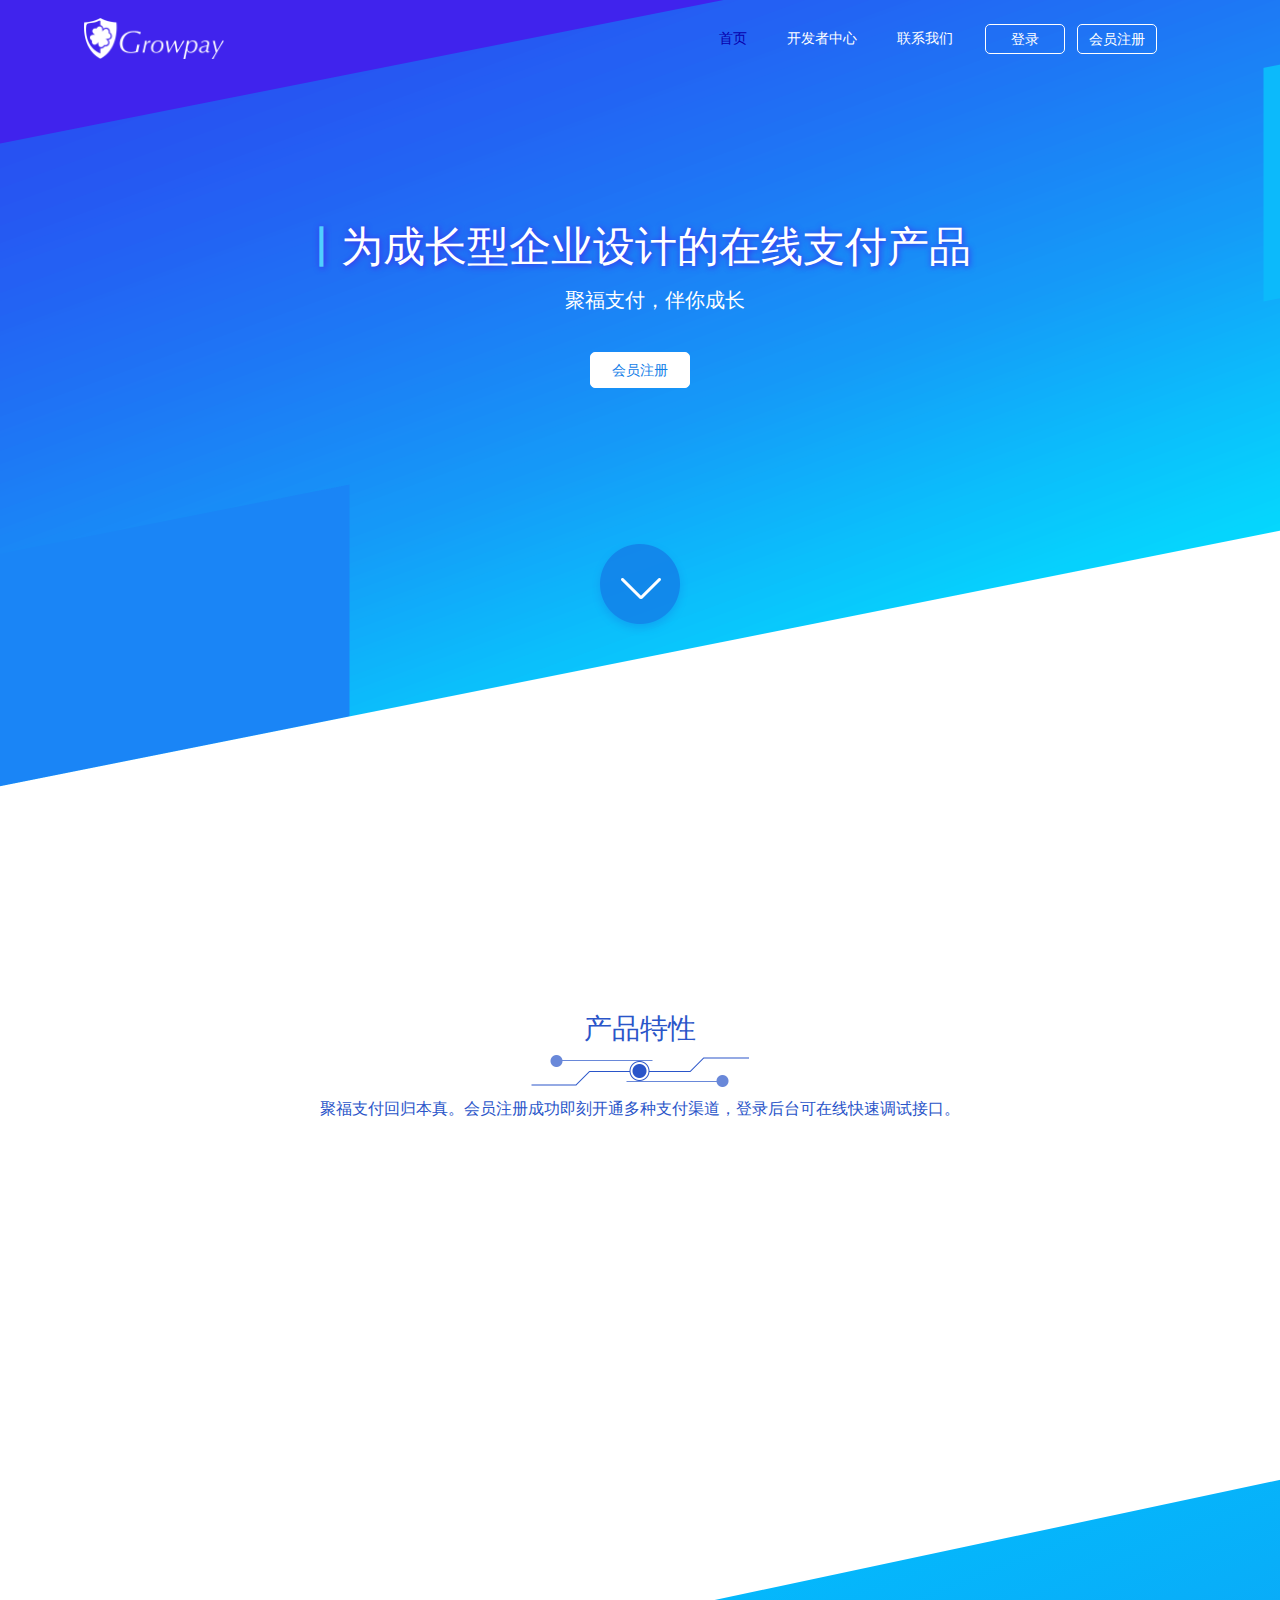
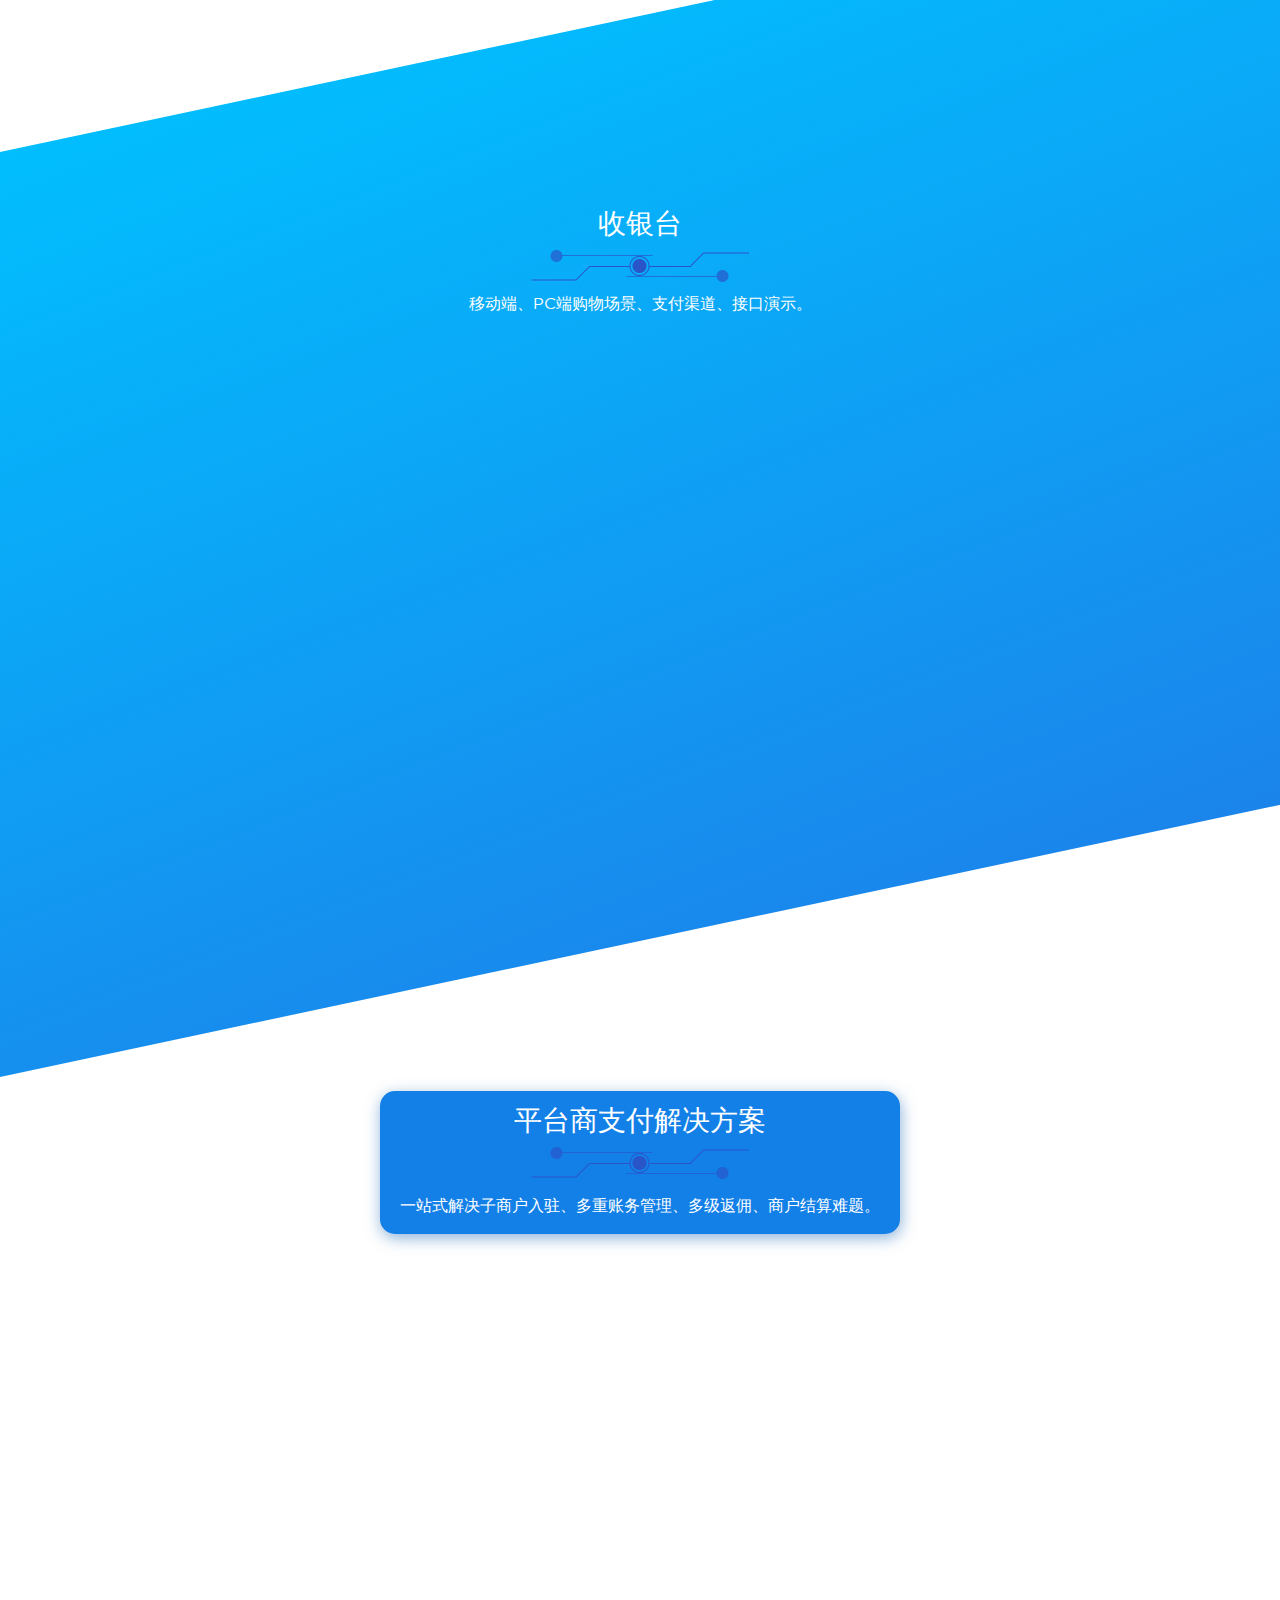
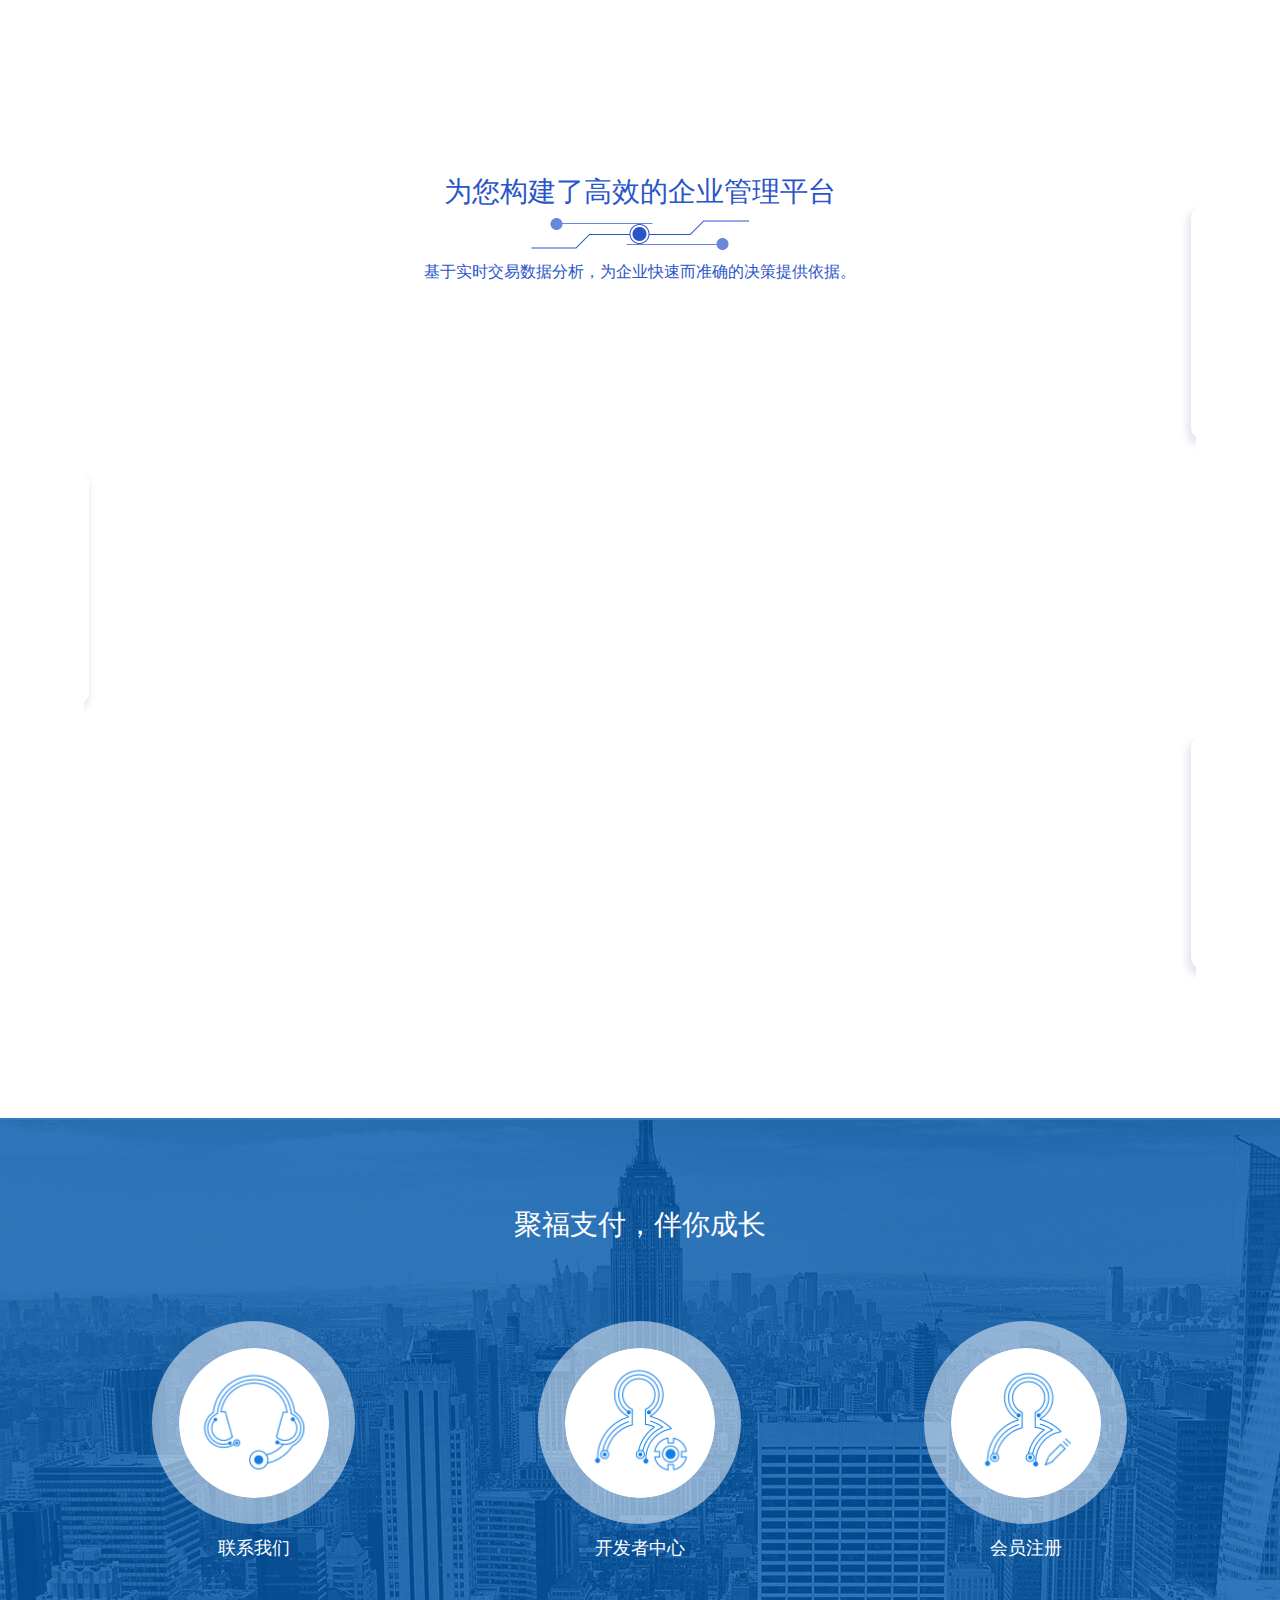
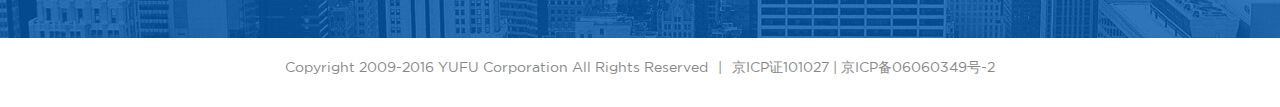
==== webapp/index.html @ 785b42b3 "init" ====
<!DOCTYPE html>
<html lang="en">

<head>
    <meta charset="UTF-8">
    <title>裕福支付</title>
    <link rel="stylesheet" type="text/css" href="css/reset.css">
    <link rel="stylesheet" type="text/css" href="css/index.css">
    <link rel="stylesheet" type="text/css" href="css/aos.css">
    <style type="text/css">
        [aos=fade-down] {
            -webkit-transform:translate(0,-50px);
            -ms-transform:translate(0,-50px);
            transform:translate(0,-50px);
            -webkit-transition-delay:1s;
            -webkit-transition-duration:3s
        }
        [aos=fade-down].aos-animate {
            -webkit-transform:translate(0,0);
            -ms-transform:translate(0,0);
            transform:translate(0,0)
        }
        [aos=fade-in].aos-animate {
            -webkit-transition-delay:1.5s;
            -webkit-transition-duration:1s;
            -webkit-transition-timing-function:ease;
            opacity: 0;
        }
        [aos=fade-in].aos-animate {
            opacity: 1;
            -webkit-transform:translate(0,0);
            -ms-transform:translate(0,0);
            transform:translate(0,0)
        }
        [aos=fade-up].aos-animate {
            -webkit-transform:translate(0,0);
            -ms-transform:translate(0,0);
            transform:translate(0,0);
        }
/*        a.btn1{
            -webkit-transition:none;
        }*/
        a.btn1:hover{
            -webkit-transition:none;
        }

        /*2017.5.16适配移动端*/

    </style>
    <script type="text/javascript" src="js/meta.js"></script>
</head>

<body>
    <div class="wrap">
        <div class="header-bg"></div>
        <div class="content">
            <header>
                <a class="imgLink" href="index.html"><img src="img/logo-index.png" /></a>
                <ul class="nav">
                    <li><a class="nav-active" href="index.html">首页</a></li>
                    <li><a href="developer.html">开发者中心</a></li>
                    <li><a href="contactUs.html">联系我们</a></li>
                </ul>
                <a href="login.html" class="btn">登录</a>
                <a href="register.html" class="btn">会员注册</a>
            </header>
            <div class="sec-head">
                <h2 aos="slide-left"><span class="line">|</span>&nbsp;为成长型企业设计的在线支付产品</h2>
                <h3 aos="fade-down">聚福支付，伴你成长</h3>
                <div aos="fade-in">
                    <a href="register.html" class="btn1">会员注册</a>
                </div>
                
                <div><span class="btn-arrow"></span></div>
            </div>
            <div class="sec-content">
                <div class="sec-header" aos="slide-up">
                    <h2 style="color:#2a55c9">产品特性</h2>
                    <div class="title-img"></div>
                    <p class="sec-pt">聚福支付回归本真。会员注册成功即刻开通多种支付渠道，登录后台可在线快速调试接口。</p>
                </div>
                <ul class="sec-ul" style="height:510px;" aos="fade-up">
                    <li >
                        <h4>更简洁</h4>
                        <div class="bg sec-pro" data-ibg-bg="img/jianjie.png"></div>
                        <p>聚福支付系统底层处理了更多的任务，
                            <br>以确保接口的更加简洁易读。
                            <br>开发者不必成为支付专家，
                            <br> 依然可以快速接入聚福支付。</p>
                    </li>
                    <li>
                        <h4>多渠道</h4>
                        <div class="bg sec-pro" data-ibg-bg="img/dqudao.png"></div>
                        <p>注册成功，微信支付、支付宝、
                            <br>1银行卡支付渠道将自动开通。
                            <br>您可以使用聚福支付的“PC收银台”
                            <br> 以及“移动收银台”完成最终收款 。</p>
                    </li>
                    <li >
                        <h4>安全稳定</h4>
                        <div class="bg sec-pro" data-ibg-bg="img/safe.png"></div>
                        <p>聚福支付使用了RSA加密技术，
                            <br>以确保每一笔交易都能准确无误的完成。
                            <br>系统接口支持并发200+次/秒，
                            <br> 即使交易量的陡然上升，依然应对自如。</p>
                    </li>
                </ul>
            </div>
            <div class="sec-content wt" style="margin-top:170px">
                <div class="sec-header" aos="slide-up">
                    <h2 style="color:#fff">收银台</h2>
                    <div class="title-img"></div>
                    <p class="sec-pt sec2">移动端、PC端购物场景、支付渠道、接口演示。</p>
                </div>
                <div class="sec2-img">
                    <div class="secImgBox">
                        <img class="secImg1" aos="fade-right" style="float:left" src="img/computer.png" width="703">
                        <img class="secImg2" aos="fade-down" src="img/phone.png" data-aos-delay="300" width="184" style="position:absolute;left:460px;top:213px;">
                        <div class="sec2-imgr" aos="fade-left">
                            <ul class="rt">
                                <li>从这一刻开始，
                                    <br>只有快捷、安全的收款体验。</li>
                                <li>H5支付、公众号支付、扫码支付，
                                    <br>满足不同支付场景的需求。</li>
                            </ul>
                            <ul class="rb">
                                <li></li>
                                <li></li>
                                <li></li>
                                <!-- <li class="txt">（支付方式：微信支付、支付宝、银行卡支付）</li> -->
                            </ul>
                        </div>
                    </div>
                </div>
            </div>
            <div class="sec-content wt wt3">
                <div class="solve" aos="slide-up">
                    <h2>平台商支付解决方案</h2>
                    <div class="title-img"></div>
                    <p class="sec-pt">一站式解决子商户入驻、多重账务管理、多级返佣、商户结算难题。</p>
                </div>
                <div class="sec2-img" style="margin-top:0">
                    <div class="sec3" aos="fade-right">
                        <h2>轻松管理子商户</h2>
                        <img src="img/11.png" width="425">
                        <p>子商户快速入件，
                            <br>每一笔交易数据都清晰可查;</p>
                    </div>
                    <div class="sec3" aos="fade-left">
                        <h2>智能清结算系统，合法合规</h2>
                        <img src="img/12.png" width="425">
                        <p>全新设计的清结算系统，
                            <br>可以从多维度设置返佣比例；
                            <br>规范的资金管理，
                            <br>确保二次清算合法合规;</p>
                    </div>
                </div>
            </div>
            <div class="sec-content lt">
                <div aos="slide-up">
                    <h2 style="color:#2a55c9">为您构建了高效的企业管理平台</h2>
                    <div class="title-img"></div>
                    <p class="sec-pt">基于实时交易数据分析，为企业快速而准确的决策提供依据。</p>
                </div>
                <div class="sec2-img">
                    <ul class="sec-lt-ul">
                        <li class="fr" aos="slide-left" style="transition-duration: 1.8s;">
                            <div class="item">
                                <div class="head-img"><img src="img/01.png" width="62"><span>开发者</span></div>
                                <p>灵活的在线接口调试工具，</p>
                                <p>开发者可快速调试参数，</p>
                                <p>并实时查看调试结果；</p>
                                <p>使用webHooks工具，</p>
                                <p>可调试您创建的应用的多个异步消息通知事件。</p>
                            </div>
                            <img class="pic" src="img/01.jpg" width="290">
                        </li>
                        <li class="fl" aos="slide-right" style="transition-duration: 1.8s;">
                            <div class="item">
                                <div class="head-img"><img src="img/02.png" width="62"><span>运营管理人员</span></div>
                                <p>对于运营管理人员而言，</p>
                                <p>掌握交易数据变化至关重要。</p>
                                <p>成长、、裕福支付提供按交易量、渠道、</p>
                                <p>时间段三种统计维度，</p>
                                <p>您也可以查看每一笔交易的详细信息。</p>
                            </div>
                            <img class="pic" src="img/02.jpg" width="290">
                        </li>
                        <li class="fr" aos="slide-left" style="transition-duration: 1.8s;">
                            <div class="item">
                                <div class="head-img"><img src="img/03.png" width="62"><span>财务人员</span></div>
                                <p>每一笔即时到帐的交易资金</p>
                                <p>让财务人员对账工作变的轻而易举。</p>
                            </div>
                            <img class="pic" src="img/03.jpg" width="290">
                        </li>
                    </ul>
                </div>
            </div>
            <div class="footer">
                <div class="footer-ct">
                    <h2>聚福支付，伴你成长</h2>
                    <ul class="ft-ul">
                        <li>
                            <a href="contactUs.html">
                                <div class="box">
                                    <div class="circle"></div>
                                </div>
                                <p>联系我们</p>
                            </a>
                        </li>
                        <li>
                            <a href="developer.html">
                                <div class="box">
                                    <div class="circle"></div>
                                </div>
                                <p>开发者中心</p>
                            </a>
                        </li>
                        <li>
                            <a href="register.html">
                                <div class="box">
                                    <div class="circle"></div>
                                </div>
                                <p>会员注册</p>
                            </a>
                        </li>
                    </ul>
                    <p class="horP">Copyright 2009-2016 YUFU Corporation All Rights Reserved<span class="horLine">|</span>京ICP证101027 | 京ICP备06060349号-2</p>
                </div>
            </div>
        </div>
        <!-- <div id="stripes"></div> -->
        <div id="stripes2"></div>
        <div id="goTop" class="goTop"></div>
    </div>
    <script type="text/javascript" src="js/jquery.min.js"></script>
    <script type="text/javascript" src="js/plugins/scrollanim/scrollanim.js"></script>
    <script type="text/javascript" src="js/jquery-bg/jquery-interactive_bg.js"></script>
    <script type="text/javascript" src="js/aos.js"></script>
    <script type="text/javascript">
    $(window).scroll(function() {
        var sc = $(window).scrollTop();
        if (sc > 0) {
            $("#goTop").css("display", "block");
        } else {
            $("#goTop").css("display", "none");
        }
    });
    $("#goTop").click(function() {
        $('body,html').animate({
            scrollTop: 0
        }, 300);
    });
    $(".bg").interactive_bg();
        AOS.init({
            duration: 1000,
            once:true
        });
    </script>
</body>

</html>
---- webapp/css/index.css ----
* {
	box-sizing:border-box
}
@font-face {
	font-family:'GothamBook';
	src:url('../fonts/Gotham-Book.eot');
	src:url('../fonts/Gotham-Book.woff') format('woff'),url('../fonts/Gotham-Book.ttf') format('truetype');
	font-style:normal;
	font-weight:200
}
;html,body {
	width:100%;
	overflow-x:hidden;
	font-family:'GothamBook';
}
body {
	overflow-x:hidden;
	font-family:FZLanTingHei-L-GBK,GothamBook,helvetica,arial,"Microsoft Yahei",微软雅黑,sans-serif;
	font-weight:200!important;
	-webkit-font-smoothing:antialiased;
	text-rendering:optimizeLegibility;
}
.wrap {
	width:1920px;
	position:absolute;
	left:50%;
	margin-left:-960px
}
.header-bg {
	width:1920px;
	height:923px;
	position:absolute;
	left:0;
	top:0;
	background:url(../img/header-bg.png) no-repeat;
	background-size:100%
}
.content {
	width:1112px;
	position:absolute;
	left:50%;
	margin-left:-556px;
	z-index:500;
	text-align:center
}
header {
	height:43px;
	margin:18px 0;
	text-align:center
}
header img {
	height:41px;
	float:left
}
header ul {
	line-height:43px;
	margin-left:475px;
	float:left
}
.nav li {
	float:left;
	padding:0 20px
}
.nav li a {
	color:#fff;
	font-size:14px
}
.nav li a:hover {
	color:#0800ac;
	text-decoration:none
}
.nav li a.nav-active {
	color:#0800ac
}
a.btn {
	display:inline-block;
	width:80px;
	height:30px;
	line-height:30px;
	font-size:14px;
	margin:6px 12px;
	text-align:center;
	float:left;
	border:1px solid #fff;
	border-radius:5px;
	background-color:inherit;
	color:#fff;
	cursor:pointer
}
a.btn:last-child {
	margin-left:0
}
a.btn:hover {
	background-color:#fff;
	color:#000;
	text-decoration:none;
}
a.btn1 {
	display:inline-block;
	font-size:14px;
	float:inherit;
	width:100px;
	height:36px;
	line-height:36px;
	margin:36px 6px 6px;
	text-align:center;
	border:1px solid #fff;
	border-radius:5px;
	background-color:#fff;
	color:#1380e8;
	cursor:auto!important
}
a.btn1:hover {
	text-decoration:none;
	color:#000;
	cursor:pointer;
	-webkit-transition:none;
}
a.btn-active {
	background-color:#fff;
	color:#000
}
#stripes {
	position:absolute;
	width:100%;
	height:927px;
	overflow:hidden;
	-webkit-transform:skewY(-12deg);
	transform:skewY(-12deg);
	-webkit-transform-origin:0;
	transform-origin:0;
	background:-webkit-linear-gradient(300deg,#255af2 0%,#04dcfe 100%);
	background:linear-gradient(150deg,#255af2 0%,#04dcfe 100%)
}
#stripes2 {
	position:absolute;
	left:0;
	top:1820px;
	width:100%;
	height:925px;
	overflow:hidden;
	-webkit-transform:skewY(-12deg);
	transform:skewY(-12deg);
	-webkit-transform-origin:0;
	transform-origin:0;
	background:-webkit-linear-gradient(300deg,#00c1ff 0%,#1c81ea 100%);
	background:linear-gradient(170deg,#00c1ff 0%,#1c81ea 100%)
}
.sec-head {
	width:700px;
	margin:0 auto
}
.sec-head .btn {
	float:inherit;
	margin-top:36px
}
.sec-head h2 {
	margin:170px auto 20px;
	text-shadow:1px 1px 6px #4023ed;
	text-indent:5px;
	line-height:35px;
	font-size:42px;
	color:#fff;
	/*border-left:5px solid #50cfff*/
}
.line{color: #50cfff;font-weight: bold}
.sec-head h3 {
	line-height:30px;
	font-size:20px;
	margin-left:29px;
	color:#fff;
	text-align:center;
}
.btn-arrow {
	display:inline-block;
	width:98px;
	height:98px;
	margin-top:145px;
	background:url(../img/btn-arrow.png)
}
.sec-content {
	margin-top:185px;
	color:#2a55c9
}
.wt {
	color:#fff
}
.sec-content h2 {
	font-size:28px;
	line-height:50px;
	margin-bottom:0
}
.sec-content .title-img {
	width:220px;
	height:32px;
	margin:0 auto;
	background:url(../img/1.png);
	background-size:220px 32px;
	background-repeat:no-repeat
}
.sec-content p.sec-pt {
	font-size:16px;
	padding:12px 0 65px
}
.sec-content p.sec2 {
	padding-bottom:0
}
ul.sec-ul {
	width:100%;
	height:auto;
	overflow:hidden;
	margin:0 auto;
	padding-bottom:100px
}
ul.sec-ul li {
	box-shadow:0px 1px 3px rgba(0,131,255,0.35);
	background-color:#fff;
	float:left;
	margin:3px 36px 3px 3px;
	width:340px;
	padding:35px 0;
	height:500px;
	font-size:12px;
	line-height:25px;
	color:#000;
	text-align:center
}
ul.sec-ul li:last-child {
	margin-right:0
}
.sec-pro {
	width:340px;
	height:255px;
	margin-top:43px;
	padding:0 35px
}
.ibg-bg {
	width:270px!important;
	height:200px!important
}
ul.sec-ul li h4 {
	font-size:22px;
	color:#000
}
ul.sec-ul li p {
	font-size:16px;
	line-height:25px;
	color:#55585b;
	margin:-20px 24px 60px
}
.sec3 h2 {
	font-size:20px;
	position:absolute;
	left:162px;
	top:7px;
	color:#fff
}
.sec2-img {
	height:auto;
	overflow:hidden;
	text-align:left;
	position:relative;
}
.sec2-img img {
	float:left
}
.sec2-imgr {
	width:400px;
	float:right;
	margin-top:120px
}
.rt {
	position:relative;
	padding-left:35px
}
.rt::before {
	content:"";
	display:inline-block;
	width:22px;
	height:110px;
	position:absolute;
	left:0;
	top:5px;
	background-image:url(../img/syt.png);
	background-size:22px 110px
}
.rt li {
	line-height:30px;
	font-size:20px;
	color:#fff;
	margin-bottom:30px
}
.rb {
	height:auto;
	overflow:hidden
}
.rb li {
	width:70px;
	height:70px;
	float:left;
	background-image:url(../img/icon.png);
	background-size:100%;
	margin:0 23px
}
.rb li:nth-child(1) {
	background-position:0 0
}
.rb li:nth-child(2) {
	background-position:0 -70px
}
.rb li:nth-child(3) {
	background-position:0 -140px
}
.rb li.txt {
	width:100%;
	line-height:50px;
	color:#fff;
	font-size:16px;
	background:none;
	margin:0
}
.solve {
	width:520px;
	height:auto;
	overflow:hidden;
	display:inline-block;
	padding-top:6px;
	background-color:#1380e8;
	border-radius:15px;
	box-shadow:1px 4px 15px rgba(24,101,181,0.5)
}
.solve h2 {
	color:#fff;
	margin-bottom:0
}
.sec-content .solve p.sec-pt {
	padding:0;
	line-height:55px;
	margin:0
}
.sec2-img div.sec3 {
	position:relative;
	width:425px;
	height:230px;
	margin:114px 65px 0;
	float:left
}
.sec2-img div.sec3 img {
	float:none
}
.sec2-img div.sec3 p {
	width:210px;
	line-height:30px;
	position:absolute;
	left:170px;
	top:95px;
	color:#55585b;
	font-size:16px
}
.lt {
	margin:150px 0 140px
}
.sec-lt-ul {
	height:810px;
	overflow:hidden;
	padding:5px
}
.sec-lt-ul li {
	width:660px;
	height:230px;
	overflow:hidden;
	border-radius:10px;
	box-shadow:-2px 5px 10px 1px #dce0ec;
	margin-top:35px
}
.head-img {
	width:100%;
	height:auto;
	overflow:hidden;
	position:relative;
	padding-bottom:15px
}
.head-img span {
	position:absolute;
	left:43px;
	top:36px;
	font-size:22px;
	color:#000
}
.item {
	padding-left:32px;
	float:left
}
.item p {
	font-size:16px;
	color:#238df1;
	line-height:24px;
	margin-bottom:0
}
.fl .item {
	float:right;
	margin:15px 23px 0 0;
	width:340px
}
.fr .item {
	float:left;
	margin-top:15px
}
.sec2-img .fl .pic {
	float:left
}
.sec2-img .fr .pic {
	float:right
}
.footer {
	width:1920px;
	height:520px;
	background:url(../img/bg.jpg);
	position:absolute;
	left:50%;
	margin-left:-960px
}
.footer-ct {
	width:1112px;
	height:auto;
	overflow:hidden;
	padding:13px 68px 0;
	text-align:center;
	position:absolute;
	left:50%;
	margin-left:-556px
}
.footer-ct h2 {
	font-size:28px;
	color:#fff;
	line-height:190px
}
.ft-ul {
	height:auto;
	overflow:hidden
}
.ft-ul li {
	width:203px;
	height:253px;
	float:left;
	margin-right:183px
}
.ft-ul li .box {
	position:relative;
	width:203px;
	height:203px;
	border-radius:50%;
	background-color:rgba(255,255,255,0.5)
}
.ft-ul li:last-child {
	margin:0
}
.ft-ul li p {
	font-size:18px;
	color:#fff;
	line-height:50px
}
.ft-ul li a:hover {
	text-decoration:none
}
.circle {
	width:150px;
	height:150px;
	border-radius:50%;
	text-align:center;
	position:absolute;
	left:50%;
	top:50%;
	transform:translate3d(-50%,-50%,0) scale(1);
	background-color:#fff
}
.ft-ul li .circle {
	transform:translate3d(-50%,-50%,0) scale(1);
	transition:all .3s ease-in-out
}
.ft-ul li:nth-child(1) .circle {
	background:url(../img/lxwm.png) no-repeat;
	background-size:150px 150px
}
.ft-ul li:nth-child(2) .circle {
	background:url(../img/develop.png) no-repeat;
	background-size:150px 150px
}
.ft-ul li:nth-child(3) .circle {
	background:url(../img/register.png) no-repeat;
	background-size:150px 150px
}
.ft-ul li:hover .circle {
	transform:translate3d(-50%,-50%,0) scale(1.35)
}
.horLine {
	padding:0 10px;
}
.horP {
	font-size:14px;
	color:#888;
	margin:85px 0 30px
}
@keyframes scale {
	 0% {
	transform:translate3d(-50%,-50%,0) scale(1);
	opacity:1
	}
 	90% {
	transform:translate3d(-50%,-50%,0) scale(1.35);
	opacity:.5
	}
	100% {
	transform:translate3d(-50%,-50%,0) scale(1);
	opacity:1
	}
}
#goTop {
	position:fixed;
	right:0;
	bottom:100px;
	z-index:5000;
	display:none;
	width:50px;
	height:50px;
	background:url(../img/arrow.png) no-repeat 0 0;
	background-size:100%;
	cursor:pointer
}
#goTop:hover {
	box-shadow:0px 0px 8px 2px rgba(94,140,183,0.4)
}
.ba {
	line-height:50px;
	font-size:14px;
	color:#888;
	margin-bottom:10px
}
.ba span {
	margin:0 12px
}
/*Galaxy Note3*/
@media (min-width: 360px) and (max-width: 640px) and (-webkit-min-device-pixel-ratio: 1){
	.wrap {
		width:10rem;
		margin-left:-5rem;
	}
	.content {
		width:10rem;
		margin-left:-5rem;
	}
	#stripes2 {
		width:10rem;
		height:10rem;
		top:22.5rem
	}
	header {
		width:10rem;
		position:absolute;
		left:50%;
		transform:translate(-50%,0);
		height:.5rem;
		margin:.2rem 0;
		text-align:center
	}
	.header-bg {
		width:10rem;
		height:9.1rem;
		position:absolute;
		left:5rem;
		top:0;
		margin-left:-5rem;
		background:url(../img/header-bg.png) no-repeat;
		background-size:cover;
		background-position:50%;
	}
	header img {
		float:right;
		height:.4rem
	}
	a.imgLink {
		float:left;
		margin-left:.2rem
	}
	header ul {
		float:left;
		margin:0;
		position:absolute;
		left:40%;
		transform:translate(-45%,0)
	}
	.nav li {
		line-height:.5rem;
		padding:0 .15rem
	}
	.nav li a {
		font-size:1em
	}
	a.btn {
		float:right;
		width:1.5rem;
		height:.5rem;
		line-height:.5rem;
		font-size:1em;
		margin:0 .1rem
	}
	.sec-content {
		width:10rem;
		margin-top:2rem!important
	}
	.sec-content h2 {
		font-size:1.4em;
		line-height:.8rem
	}
	.sec-head {
		width:9rem;
		margin:0 auto
	}
	/*.sec-head h2 {
		border:0;
		font-size:1.4em;
		margin:1.5rem auto .3rem;
		line-height:.5rem
	}
	.sec-head h3 {
		text-align:center;
		font-size:.8em;
		margin-left:.3rem;
		line-height:.5rem
	}*/
	.sec-head h2 {
		border:0;
		font-size:18px;
		margin:76px auto 15px;
		line-height:6px;
	}
	.sec-head h3 {
		text-align:center;
		font-size:10px;
		margin-left:15px;
		line-height:14px;
	}
	a.btn1 {
		font-size:1em;
		width:2rem;
		height:.7rem;
		line-height:.7rem;
		margin:.5rem auto 0
	}
	.btn-arrow {
		display:inline-block;
		width:1.2rem;
		height:1.2rem;
		margin-top:1rem;
		background:url(../img/btn-arrow.png);
		background-size:100%
	}
	.sec-content .title-img {
		width:4rem;
		height:1rem;
		background-size:100%
	}
	.sec-content p.sec-pt {
		font-size:12px;
		padding:3px 8px;
		line-height:15px;
	}
	.sec-ul {
		width:10rem;
		height:auto!important;
		padding-bottom:0!important
	}
	ul.sec-ul li {
		box-shadow:0px 1px 3px rgba(0,131,255,0.35);
		background-color:#fff;
		float:left;
		width:3rem;
		height:8rem;
		padding:35px 0;
		margin:0 .16rem 0;
		font-size:1em;
		line-height:1em;
		color:#000;
		text-align:center;
		box-sizing:border-box
	}
	ul.sec-ul li h4 {
		font-size:1em
	}
	.sec-pro {
		width:10rem;
		height:auto;
		margin-top:0;
		padding:0
	}
	ul.sec-ul li p {
		font-size:1em;
		line-height:1.2em;
		color:#55585b;
		margin:.1rem;
		text-align:left
	}
	.ibg-bg {
		width:30%!important;
		height:2.4rem!important;
		transform:scale(.9)!important
	}
	.secImgBox {
		transform:scale(0.9);
		overflow:hidden
	}
	.secImg1 {
		width:6rem
	}
	.secImg2 {
		width:2rem;
		left:3.8rem!important;
		top:2.2rem!important
	}
	.sec2-imgr {
		width:4rem;
		margin-top:0;
		transform:scale(.7)!important
	}
	.rt {
		padding-left:.7rem
	}
	.rt li {
		line-height:.4rem;
		font-size:1em;
		color:#fff;
		margin-bottom:1rem
	}
	.rt li:last-child {
		margin-bottom:.3rem
	}
	.rb li {
		width:1rem;
		height:1rem;
		margin:0 .15rem
	}
	.rb li:nth-child(2) {
		background-position:0 -1rem
	}
	.rb li:nth-child(3) {
		background-position:0 -2rem
	}
	.sec2-img div.sec3 {
		position:relative;
		width:4.5rem;
		height:3.8rem;
		float:left;
		margin:1.5rem .2rem 0;
	}
	.sec2-img div.sec3 img {
		width:4.5rem
	}
	.sec3 h2 {
		left:2rem;
		top:.15rem
	}
	.sec2-img div.sec3 p {
		width:auto;
		line-height:1.2em;
		position:absolute;
		left:1.4rem;
		top:1rem;
		color:#55585b;
		font-size:.6em
	}
	.solve {width: 7rem;}
	/*.sec-content h2 {
	    font-size: 1em;
	    line-height: .5rem;
	}*/
	.sec-content h2 {
	    font-size: 12px;
	    line-height: 15px;
	}
	.sec-content .solve p.sec-pt{
		line-height: .5rem;
	}
	.wt3{margin-top: 1rem!important;}
	.sec-lt-ul{height: auto;}
	.sec-lt-ul li {
	    width: 8rem;
	    height: auto;
	    border-radius: 10px;
	    box-shadow: -2px 5px 10px 1px #dce0ec;
	    margin-top: 1em;
	}
	.fr .item{width:3.8rem;margin:.2rem 0 .2rem .2rem;padding:0;}
	.head-img{padding-bottom: 0.1rem;}
	.item p{
		font-size: 1em;
		line-height: .4rem;
	}
	.head-img img {
    	float: left;
    	width: 1rem;
	}
	.head-img span{
		left: .8rem;
    	top: .4rem;
    	font-size: 1em;
	}
	.sec2-img .fr .pic{
		width: 4rem;
		height: 4rem;
	}
	.fl .item{width:3.8rem;margin:.2rem 0 .2rem .2rem;padding:0;}
	.sec2-img .fl .pic{
		width: 4rem;
		height: 4rem;
	}
	.footer-ct {
		width:10rem;
		padding:13px 18px 0;
		margin-left:-5rem
	}
	.footer-ct h2 {
		line-height:.5rem;
		font-size: 1.5em;

	}
	.ft-ul li {
		width:3rem;
		height:3rem;
		padding:0;
		margin:0 0 .5rem 0; 
	}
	.ft-ul li .box {
		width:100%;
		height:100%
	}
	.ft-ul li p {
	    font-size: 1em;
	    color: #fff;
	    line-height: 1.5em;
	}
	.ft-ul li:nth-child(1) .circle {
	    background-size: 2rem 2rem;
	}
	.ft-ul li:nth-child(2) .circle {
	    background-size: 2rem 2rem;
	}
	.ft-ul li:nth-child(3) .circle {
	    background-size: 2rem 2rem;
	}
	.circle {
		width: 2rem;
		height: 2rem;
	}
	.horP {
		width:12rem;
		background-color:#fff;
		margin:0 0 0 -1rem;
		padding:.3rem 0;
	}
	.footer {
		width:10rem;
		height:5rem;
		background:url(../img/bg.jpg);
		position:relative;
		left:50%;
		margin-left:-5rem;
		background-size:cover;
		background-position:center top
	}
}
/*iphone6*/
@media (min-device-width: 375px) and (max-device-width: 667px) and (-webkit-min-device-pixel-ratio: 2){
	.wrap{width: 10rem;margin-left:-5rem;}
	.content{width:10rem;margin-left: -5rem;overflow: hidden;}
	#stripes2{width: 10rem;height: 10rem;top: 22.5rem}
	header{width: 10rem;position: absolute;left: 50%;transform: translate(-50%,0);margin: 10px 0;}
	.header-bg {
	    width: 10rem;
	    height: 923px;
	    position: absolute;
	    left: 5rem;
	    top: 0;
	    margin-left: -5rem;
	    background: url(../img/header-bg.png) no-repeat;
	    background-size: cover;
    	background-position: 100%;
	}
	header img{float: right;height: .5rem;margin-top: 0;}
        a.imgLink{float: left;margin-left: 10px}
        header ul{margin: 0 3.5rem 0 0;float: left;margin: 0 0 0 .5rem;line-height: 2.2em;}
        .nav li{margin-right: .2rem;padding:0;}
        .nav li a{font-size: 1em;}
        a.btn{float: right;width: 1.5rem;height: .5rem;line-height: .5rem;font-size: 1em;}
        .sec-content{
        	width: 10rem;
        }
        .sec-head {width: 9rem;margin: 0 auto;}
        /*.sec-head h2{border: 0;font-size: 1.5em;}*/
        .sec-head h3{text-align: center;}
        .sec-ul{width: 10rem}
        ul.sec-ul li {
            box-shadow: 0px 1px 3px rgba(0,131,255,0.35);
            background-color: #fff;
            float: left;
            width: 3rem;
            padding: 35px 0;
            margin:0 .16rem 0;
            font-size: 12px;
            line-height: 25px;
            color: #000;
            text-align: center;
            box-sizing: border-box;
        }
        .sec-pro {
            width: 10rem;
            height: auto;
            margin-top: 43px;
            padding: 0
        }
        ul.sec-ul li p {
            font-size: 15px;
            line-height: 25px;
            color: #55585b;
            margin: 10px 20px 60px;
            text-align: left;
        }
        .solve{margin-top: -1.5rem;}
        .ibg-bg {
            width: 30%!important;
            height: 175px!important;
            transform:scale(.9)!important;
        }
        .secImgBox{transform: scale(0.9);overflow: hidden;}
        .secImg1{width: 6rem}
        .secImg2{width: 2rem;left: 3.8rem!important;top: 2.2rem!important}
        .sec2-imgr{width: 4rem}
        .rb li{width: 1rem;height: 1rem;margin:0 .15rem;}
        .rb li:nth-child(2) {background-position: 0 -1rem;}
        .rb li:nth-child(3) {background-position: 0 -2rem;}
        .sec2-img div.sec3 {
		    position: relative;
		    width: 4.5rem;
		    height: 3.1rem;
		    float: left;
		    margin: 114px .2rem 0;
		}
		.sec2-img div.sec3 img{
			width: 4.5rem
		}
		.sec3 h2{left: 2rem;top: .15rem}
		.sec2-img div.sec3 p {
		    width: auto;
		    line-height: 2em;
		    position: absolute;
		    left: 2rem;
		    top: 1rem;
		    color: #55585b;
		    font-size: .6em;
		}
        .footer-ct {
            width: 10rem;
            padding: 13px 18px 0;
            margin-left: -5rem;
        }
        .footer-ct h2{
        	line-height: 1.5rem
        }
        .ft-ul li {
		    width: 3rem;
		    height: 3.65rem;
		    padding-left: 0;
		    margin-right: .23rem;
		    padding-bottom: 50px;
		}
		.ft-ul li .box{
			width: 100%;
			height: 100%
		}
        .horP{
			width: 12rem;
		    background-color: #fff;
		    margin:0 0 0 -1rem;
		    padding: 20px 0 20px;
		}
        .footer {
		    width: 10rem;
		    height: 6rem;
		    background: url(../img/bg.jpg);
		    position: relative;
		    left: 50%;
		    margin-left: -5rem;
		    background-size: cover;
		    background-position: center top;
		}
}
/*iphone6+*/
@media (min-device-width: 414px) and (max-device-width: 736px) and (-webkit-min-device-pixel-ratio: 3){
.header-bg {
	height:790px;
	background-position:70%;
}
ul.sec-ul li {
	width:3rem;
	margin:0 0.17rem;
}
.ibg-bg {
	width:28%!important;
	height:260px!important;
	transform:translate(4%,0) scale(.9)!important;
}
ul.sec-ul li p {
	text-align:center;
}
.secImg2 {
	top:2rem!important;
}
.rb li {
	width:.5rem;
	height:.5rem;
	margin:0 .22rem;
}
.sec-lt-ul {
	transform:scale(1);
}
.solve {
	margin-top:0;
}
#stripes2 {
	width:10rem;
	height:7.5rem;
	top:15.05rem;
}
.footer {
	width:10rem;
	height:5.4rem;
	background:url(../img/bg.jpg);
	position:relative;
	left:50%;
	margin-left:-5rem;
	background-size:cover;
	background-position:center top;
}
.ft-ul li {
	width:3rem;
	height:3.33rem;
	padding-left:0;
	margin-right:.33rem;
	padding-bottom:50px;
}
.ft-ul li .box {
	width:100%;
	height:100%;
}
.circle {
	width:250px;
	height:250px;
	background-size:250px 250px!important;
}
.horP {
	width:12rem;
	background-color:#fff;
	margin-left:-1rem;
	padding:20px 0 20px;
}
}
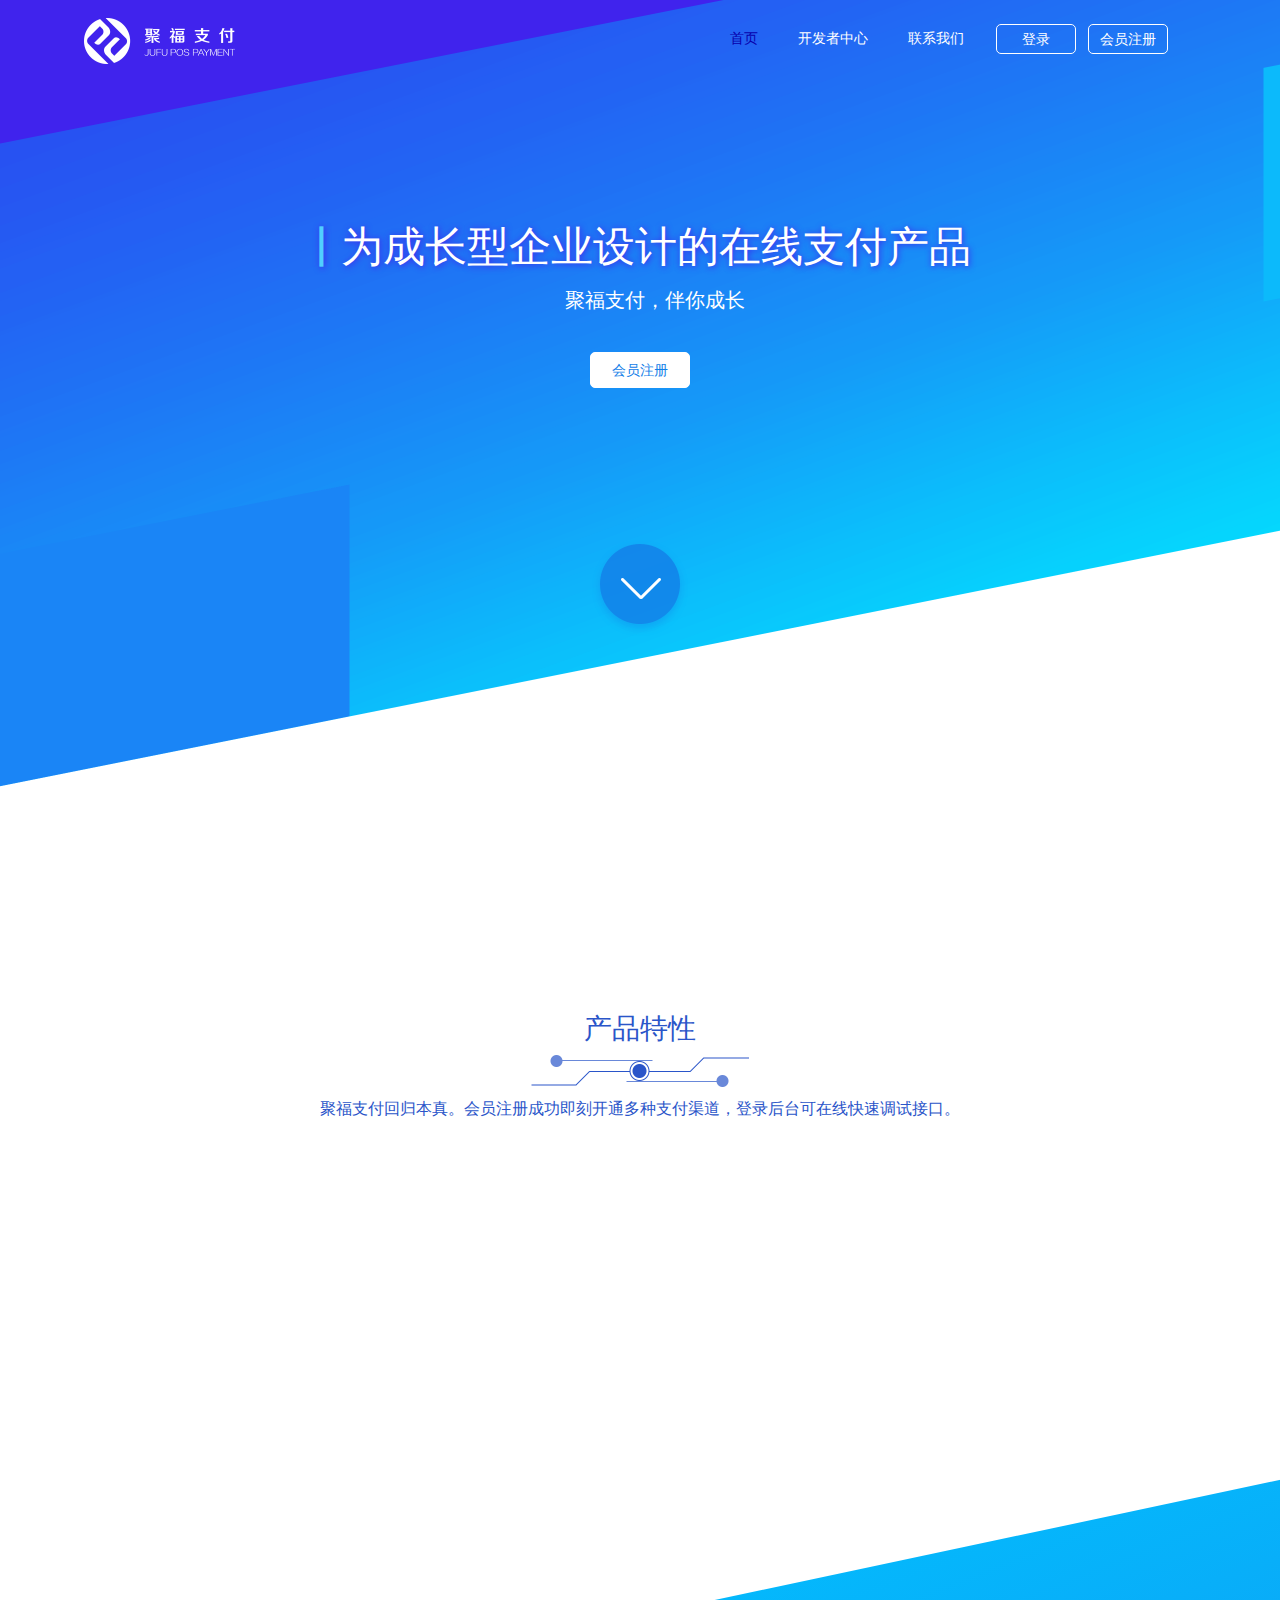
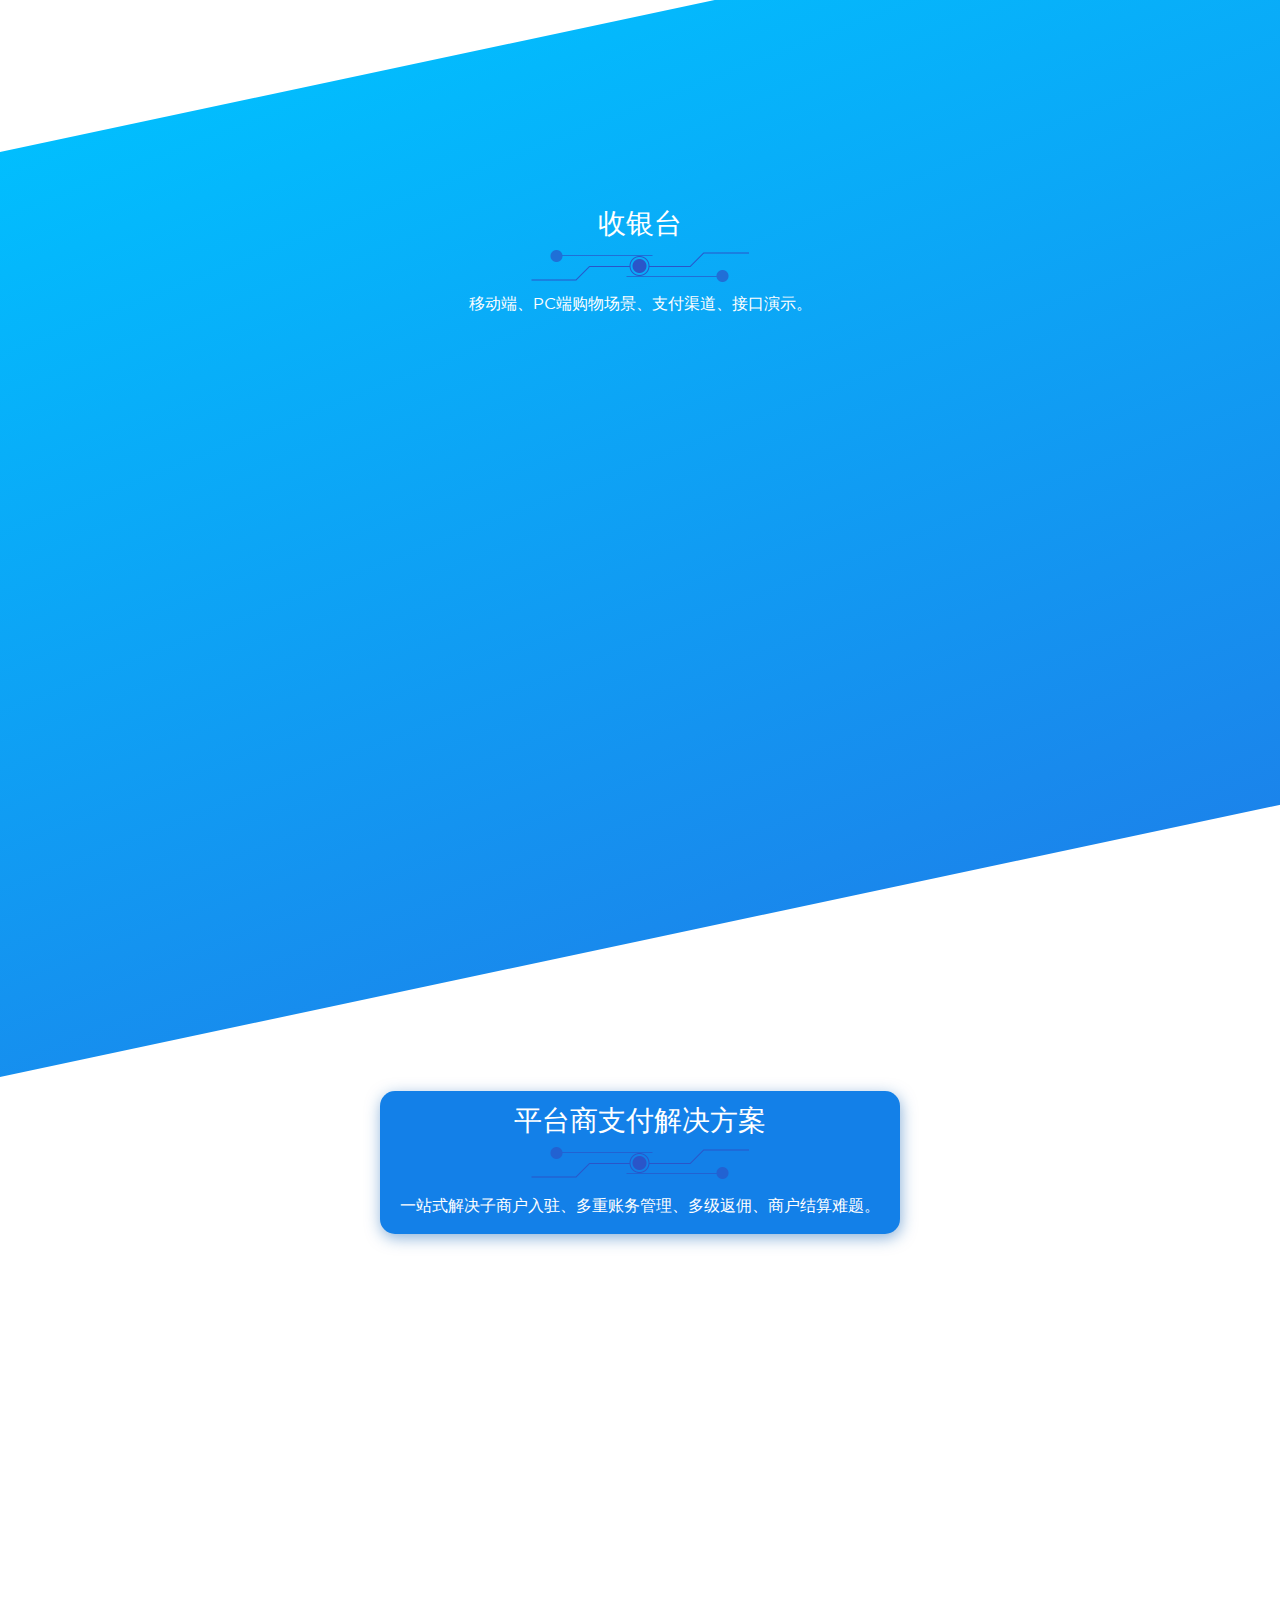
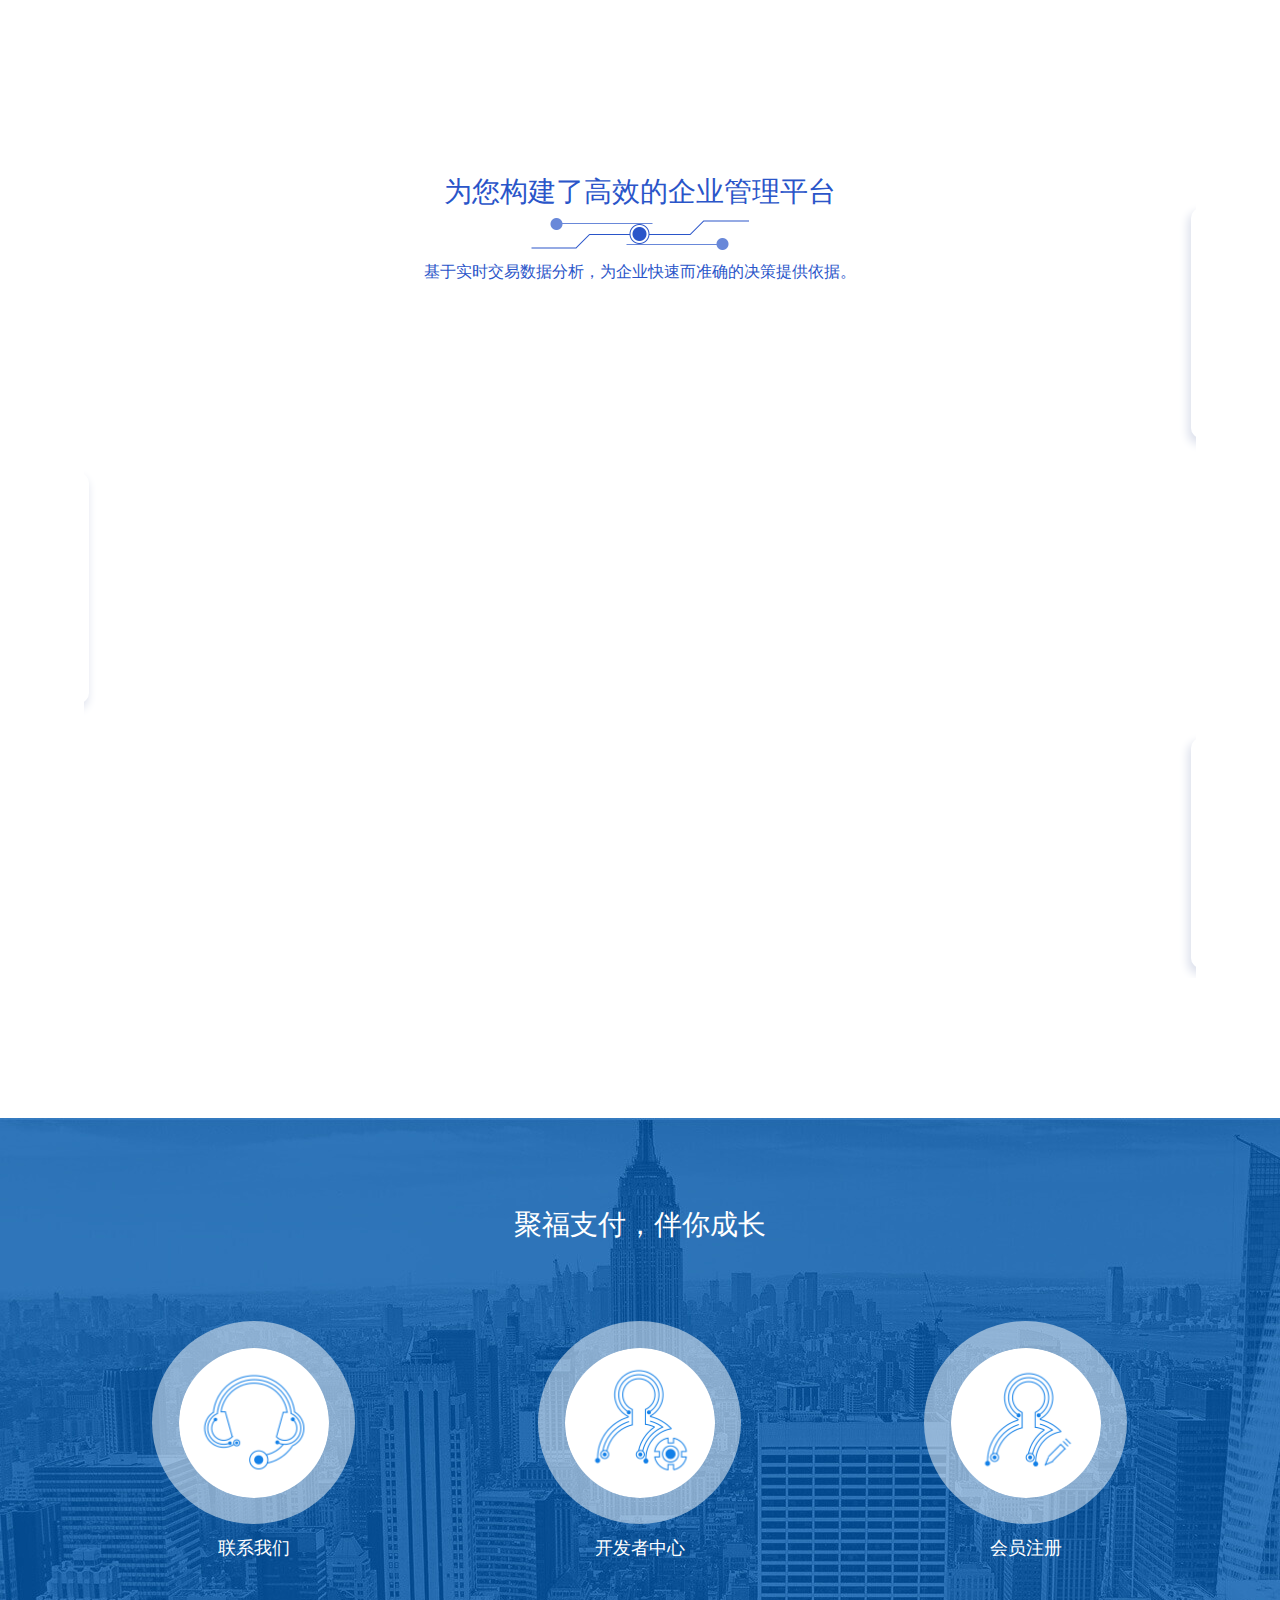
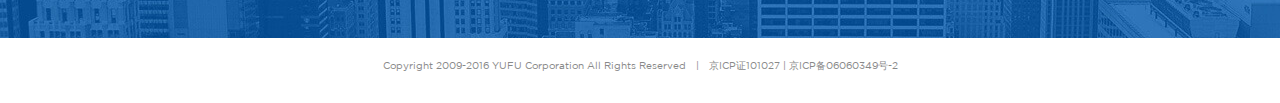
==== commit e0b42f32: "登陆页面，文档页面滚动条出现bug，首页slidebug" ====
--- a/webapp/index.html
+++ b/webapp/index.html
@@ -3,7 +3,7 @@
 
 <head>
     <meta charset="UTF-8">
-    <title>裕福支付</title>
+    <title>聚福支付</title>
     <link rel="stylesheet" type="text/css" href="css/reset.css">
     <link rel="stylesheet" type="text/css" href="css/index.css">
     <link rel="stylesheet" type="text/css" href="css/aos.css">
@@ -175,18 +175,18 @@
                             </div>
                             <img class="pic" src="img/01.jpg" width="290">
                         </li>
-                        <li class="fl" aos="slide-right" style="transition-duration: 1.8s;">
+                        <li class="fl seconditem" aos="slide-right" style="transition-duration: 1.8s;">
                             <div class="item">
                                 <div class="head-img"><img src="img/02.png" width="62"><span>运营管理人员</span></div>
                                 <p>对于运营管理人员而言，</p>
                                 <p>掌握交易数据变化至关重要。</p>
-                                <p>成长、、裕福支付提供按交易量、渠道、</p>
+                                <p>裕福支付提供按交易量、渠道、</p>
                                 <p>时间段三种统计维度，</p>
                                 <p>您也可以查看每一笔交易的详细信息。</p>
                             </div>
                             <img class="pic" src="img/02.jpg" width="290">
                         </li>
-                        <li class="fr" aos="slide-left" style="transition-duration: 1.8s;">
+                        <li class="fr lastitem" aos="slide-left" style="transition-duration: 1.8s;">
                             <div class="item">
                                 <div class="head-img"><img src="img/03.png" width="62"><span>财务人员</span></div>
                                 <p>每一笔即时到帐的交易资金</p>
@@ -257,6 +257,19 @@
             duration: 1000,
             once:true
         });
+        $(window).scroll(function(){
+　　var scrollTop = $(this).scrollTop();
+　　var scrollHeight = $(document).height();
+　　var windowHeight = $(this).height();
+    var secondTop = $(".seconditem").offset().top;
+    var secondHeight = $(".seconditem").height();
+　　if(scrollTop + windowHeight >= (scrollHeight-150)){
+　　　　$(".seconditem").addClass("aos-animate")
+　　}
+　　if(scrollTop + windowHeight >= scrollHeight){
+　　　　$(".lastitem").addClass("aos-animate")
+　　}
+});
     </script>
 </body>
 
--- a/webapp/css/index.css
+++ b/webapp/css/index.css
@@ -49,7 +49,7 @@
 	text-align:center
 }
 header img {
-	height:41px;
+	height:46px;
 	float:left
 }
 header ul {
@@ -497,9 +497,10 @@
 	padding:0 10px;
 }
 .horP {
-	font-size:14px;
+	font-size:10px;
 	color:#888;
-	margin:85px 0 30px
+	margin:85px 0 30px;
+	text-align:center;
 }
 @keyframes scale {
 	 0% {
@@ -606,7 +607,8 @@
 	}
 	.sec-content {
 		width:10rem;
-		margin-top:2rem!important
+		margin-top:2rem!important;
+		margin-bottom: 0.3rem!important;
 	}
 	.sec-content h2 {
 		font-size:1.4em;
@@ -651,7 +653,7 @@
 		display:inline-block;
 		width:1.2rem;
 		height:1.2rem;
-		margin-top:1rem;
+		margin-top:2.2rem;
 		background:url(../img/btn-arrow.png);
 		background-size:100%
 	}
@@ -852,9 +854,9 @@
 		height: 2rem;
 	}
 	.horP {
-		width:12rem;
+		width:10rem;
 		background-color:#fff;
-		margin:0 0 0 -1rem;
+		margin:0 0 0 -.5rem;
 		padding:.3rem 0;
 	}
 	.footer {
@@ -895,6 +897,7 @@
         	width: 10rem;
         }
         .sec-head {width: 9rem;margin: 0 auto;}
+        .btn-arrow{margin-top: 2.6rem}
         /*.sec-head h2{border: 0;font-size: 1.5em;}*/
         .sec-head h3{text-align: center;}
         .sec-ul{width: 10rem}
